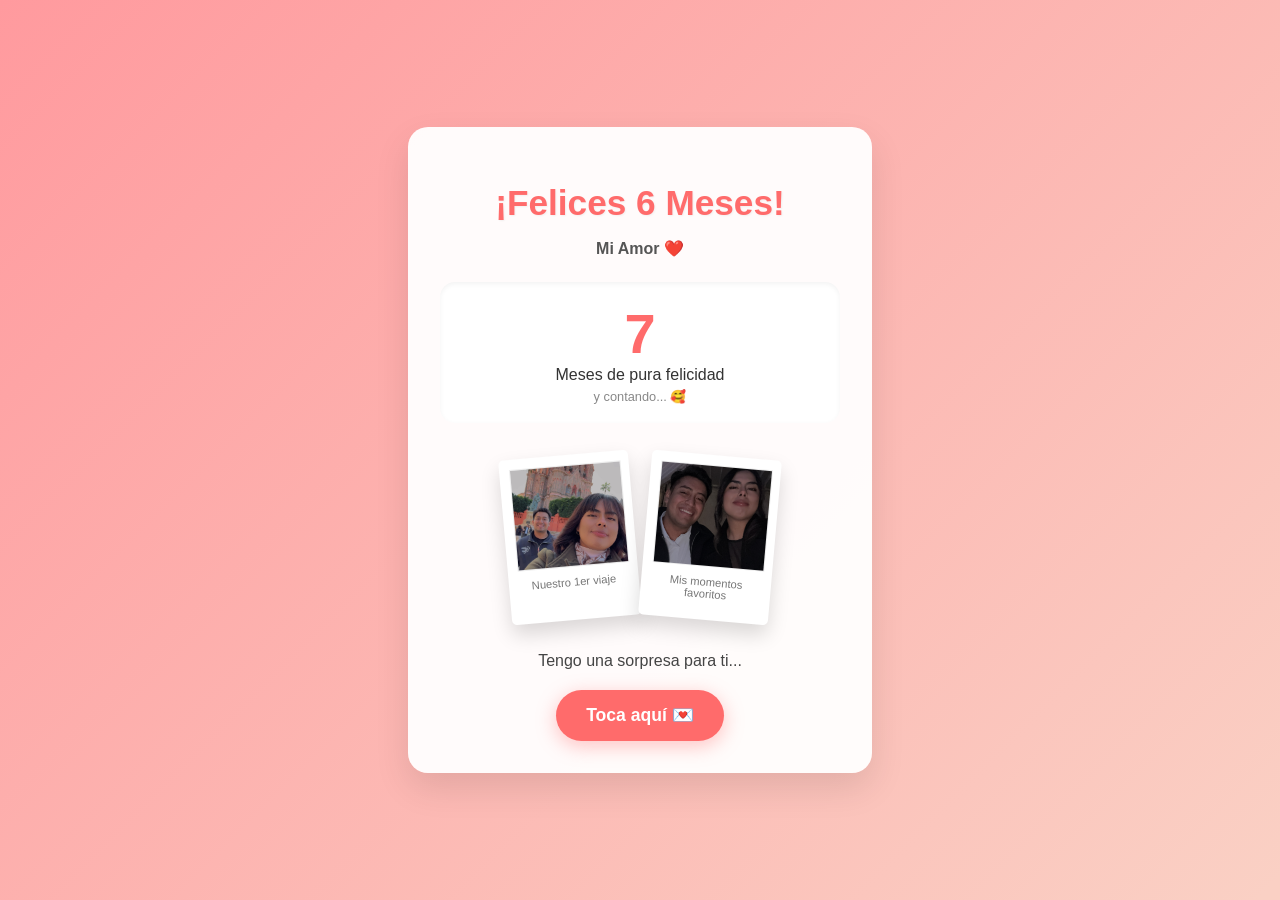
==== index.html @ 0d203d2a "Update and rename index.html.html to index.html" ====
<!DOCTYPE html>
<html lang="es">
<head>
    <meta charset="UTF-8">
    <meta name="viewport" content="width=device-width, initial-scale=1.0">
    <link href="https://fonts.googleapis.com/css2?family=Dancing+Script:wght@700&display=swap" rel="stylesheet">
    <link rel="stylesheet" href="style.css">

    <title>¡Felices 7 Meses! ❤️</title>
</head>
<body>

    <div class="container" id="main-card">
        <h1>¡Felices 6 Meses!</h1>
        <p class="subtitle">Mi Amor ❤️</p>

        <div class="timer-box">
            <span class="number">7</span>
            <span>Meses de pura felicidad</span>
            <div style="font-size: 0.8rem; color: #888; margin-top: 5px;">y contando... 🥰</div>
        </div>

        <div class="gallery">
            <div class="polaroid">
                <img src="Viaje.JPG" alt="Nosotros 1">
                <div class="caption">Nuestro 1er viaje</div>
            </div>
            <div class="polaroid">
                <img src="Boda_eva.JPG" alt="Nosotros 2">
                <div class="caption">Mis momentos favoritos</div>
            </div>
        </div>
        
        <p style="font-size: 1rem; color: #444; margin-bottom: 20px;">Tengo una sorpresa para ti...</p>
        
        <button class="btn-love" onclick="iniciarSorpresa()">Toca aquí 💌</button>
    </div>

    <div class="rain-overlay" id="rain-overlay">
        <div class="final-message" id="final-message">
            Gracias por todos y cada uno de los momentos vividos.<br>
            <span style="font-size: 3rem;">Te amo</span> ❤️
        </div>
    </div>

    <script src="script.js"></script>
</body>
</html>
---- style.css ----
/* --- ESTILOS PRINCIPALES --- */
        :root {
            --bg-gradient: linear-gradient(135deg, #ff9a9e 0%, #fad0c4 99%, #fad0c4 100%);
            --primary-pink: #ff6b6b;
            --polaroid-shadow: 0 10px 20px rgba(0,0,0,0.15);
        }

        body {
            font-family: 'Segoe UI', Tahoma, Geneva, Verdana, sans-serif;
            background: var(--bg-gradient);
            color: #333;
            display: flex;
            justify-content: center;
            align-items: center;
            min-height: 100vh;
            margin: 0;
            overflow-x: hidden;
            overflow-y: hidden; /* Evita scroll */
        }

        /* --- TARJETA INICIAL (Mantenemos tu galería favorita) --- */
        .container {
            background: rgba(255, 255, 255, 0.95);
            padding: 2rem;
            border-radius: 20px;
            box-shadow: 0 15px 35px rgba(0,0,0,0.1);
            text-align: center;
            width: 90%;
            max-width: 400px;
            position: relative;
            z-index: 10;
            transition: opacity 0.5s ease, transform 0.5s ease; /* Transición suave */
        }

        .container.hidden {
            opacity: 0;
            transform: scale(0.9); /* Efecto de encogido al desaparecer */
            pointer-events: none; /* No interactuable */
        }

        h1 { color: var(--primary-pink); font-size: 2.2rem; margin-bottom: 0.5rem; text-shadow: 1px 1px 2px rgba(0,0,0,0.05); }
        .subtitle { font-weight: bold; color: #555; margin-bottom: 1.5rem; }

        .timer-box {
            background: white; padding: 1.2rem; border-radius: 15px;
            box-shadow: inset 0 2px 5px rgba(0,0,0,0.05); margin-bottom: 2rem;
        }
        .number { font-size: 3.5rem; font-weight: bold; color: var(--primary-pink); display: block; animation: pulse 1.5s infinite; }

        @keyframes pulse {
            0% { transform: scale(1); }
            50% { transform: scale(1.08); color: #ff8787; }
            100% { transform: scale(1); }
        }

        /* TU GALERÍA DE INICIO FAVORITA */
        .gallery {
            display: flex; gap: 10px; justify-content: center; margin-bottom: 2rem;
        }

        .polaroid {
            background: white; padding: 10px 10px 20px 10px; border-radius: 5px;
            box-shadow: var(--polaroid-shadow); width: 110px;
            transform: rotate(-5deg); transition: transform 0.3s;
        }
        .polaroid:nth-child(2) { transform: rotate(5deg); }
        .polaroid:hover { transform: scale(1.05) rotate(0deg); z-index: 15; }

        .polaroid img { width: 100%; height: 100px; object-fit: cover; border: 1px solid #eee; }
        .caption { font-size: 0.7rem; color: #777; margin-top: 5px; }

        .btn-love {
            background: var(--primary-pink); color: white; border: none;
            padding: 15px 30px; font-size: 1.1rem; font-weight: bold;
            border-radius: 50px; cursor: pointer;
            box-shadow: 0 5px 20px rgba(255, 107, 107, 0.4); transition: all 0.3s;
        }
        .btn-love:hover { background: #ff8787; transform: translateY(-3px); box-shadow: 0 8px 25px rgba(255, 107, 107, 0.5); }

        /* --- PANTALLA DE SORPRESA (Actualizada) --- */
        .rain-overlay {
            position: fixed; top: 0; left: 0; width: 100vw; height: 100vh;
            background: rgba(255, 245, 247, 0.98); /* Fondo rosado muy suave y opaco */
            z-index: 20; display: none; /* Oculto al inicio */
            flex-direction: column; justify-content: center; align-items: center;
        }

        .falling-photo {
            position: absolute; width: 140px; height: 140px; object-fit: cover;
            border: 8px solid white; border-bottom: 30px solid white; /* Polaroid */
            box-shadow: var(--polaroid-shadow); border-radius: 4px;
            top: -250px; /* Inician fuera */
            z-index: 25;
            opacity: 0; /* Ocultas al inicio */
        }

        /* --- ANIMACIONES (La clave del cambio) --- */
        
        /* 1. Caída suave que no llega al suelo */
        @keyframes fallSmoothly {
            0% { transform: translateY(0) rotate(-15deg); opacity: 0; }
            10% { opacity: 1; }
            80% { opacity: 1; }
            100% { transform: translateY(85vh) rotate(15deg); opacity: 0; } /* Se desvanecen antes de amontonarse */
        }

        /* 2. Flotado aleatorio en toda la pantalla */
        @keyframes floatGently {
            0%, 100% { transform: translate(0, 0) rotate(0deg); }
            25% { transform: translate(50px, -50px) rotate(5deg); }
            50% { transform: translate(-50px, 50px) rotate(-5deg); }
            75% { transform: translate(30px, 30px) rotate(3deg); }
        }
/* Limpia o reemplaza estas clases en tu style.css */

.floating-photo {
    position: absolute;
    width: 130px; 
    height: 130px;
    object-fit: cover;
    border: 8px solid white;
    border-bottom: 30px solid white;
    box-shadow: 0 10px 20px rgba(0,0,0,0.15);
    border-radius: 4px;
    opacity: 0; /* Inicia invisible para el fade-in */
    transition: opacity 1.5s ease;
    z-index: 10;
}

@keyframes float {
    0%, 100% { transform: translateY(0) rotate(var(--rot)); }
    50% { transform: translateY(-15px) rotate(var(--rot-alt)); }
}

/* Importar la fuente al principio de tu CSS */
@import url('https://fonts.googleapis.com/css2?family=Dancing+Script:wght@700&display=swap');

.final-message {
    font-family: 'Dancing Script', cursive; /* Fuente elegante como la foto */
    opacity: 0;
    color: #d6336c;
    font-size: 2.5rem; /* Tamaño para la frase larga */
    text-align: center;
    line-height: 1.3;
    transition: opacity 2s ease-in-out;
    z-index: 100;
}

.final-message span {
    display: block;
    font-size: 4rem; /* El "Te amo" más grande */
    margin-top: 15px;
    color: #c72c5e;
    text-shadow: 2px 2px 4px rgba(0,0,0,0.05);
}

/* Animación de flotado suave individual */
@keyframes float {
    0%, 100% { transform: translateY(0) rotate(var(--rot)); }
    50% { transform: translateY(-15px) rotate(var(--rot-alt)); }
}
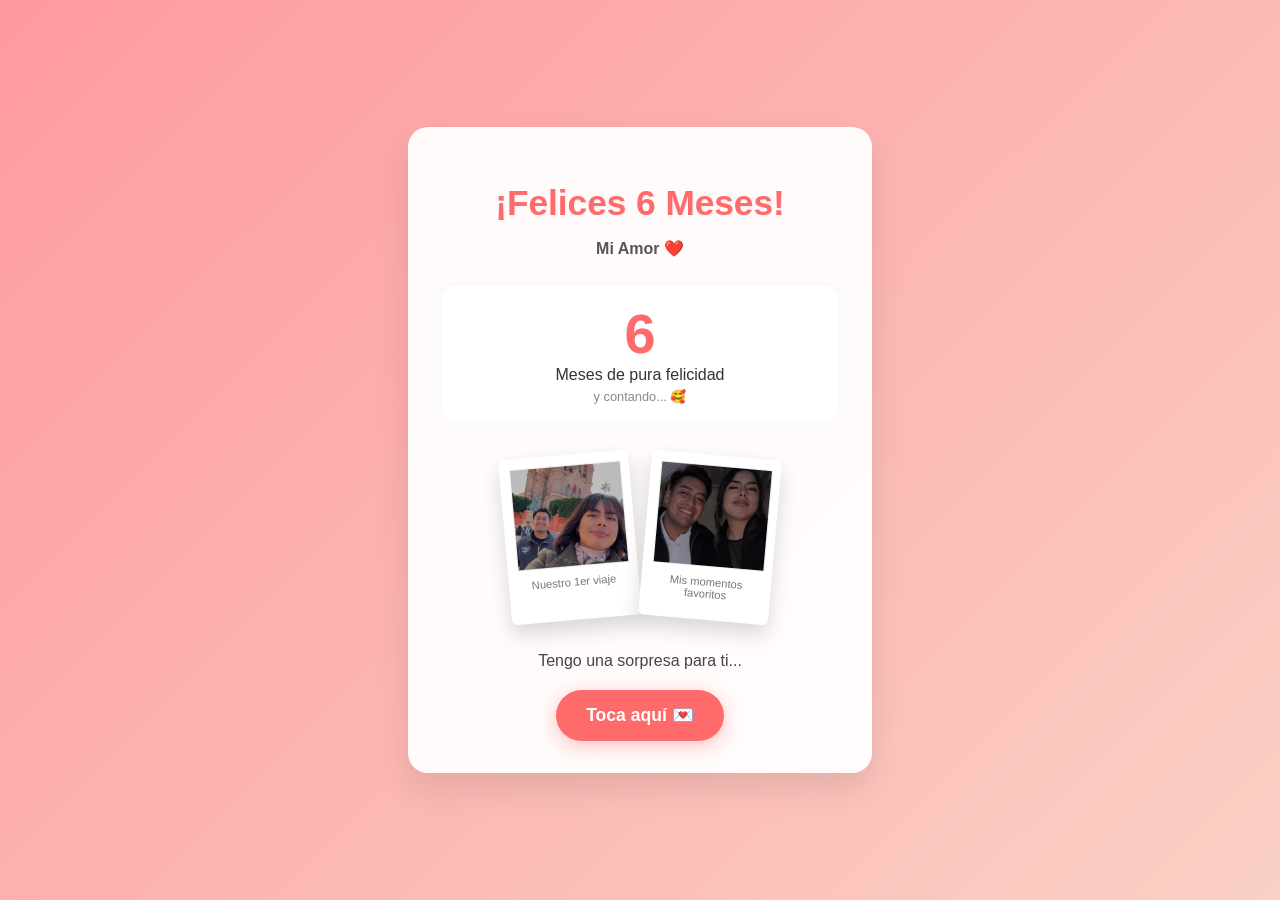
==== commit b2c3938e: "Update index.html" ====
--- a/index.html
+++ b/index.html
@@ -6,7 +6,7 @@
     <link href="https://fonts.googleapis.com/css2?family=Dancing+Script:wght@700&display=swap" rel="stylesheet">
     <link rel="stylesheet" href="style.css">
 
-    <title>¡Felices 7 Meses! ❤️</title>
+    <title>¡Felices 6 Meses! ❤️</title>
 </head>
 <body>
 
@@ -15,7 +15,7 @@
         <p class="subtitle">Mi Amor ❤️</p>
 
         <div class="timer-box">
-            <span class="number">7</span>
+            <span class="number">6</span>
             <span>Meses de pura felicidad</span>
             <div style="font-size: 0.8rem; color: #888; margin-top: 5px;">y contando... 🥰</div>
         </div>
@@ -46,3 +46,5 @@
     <script src="script.js"></script>
 </body>
 </html>
+
+
